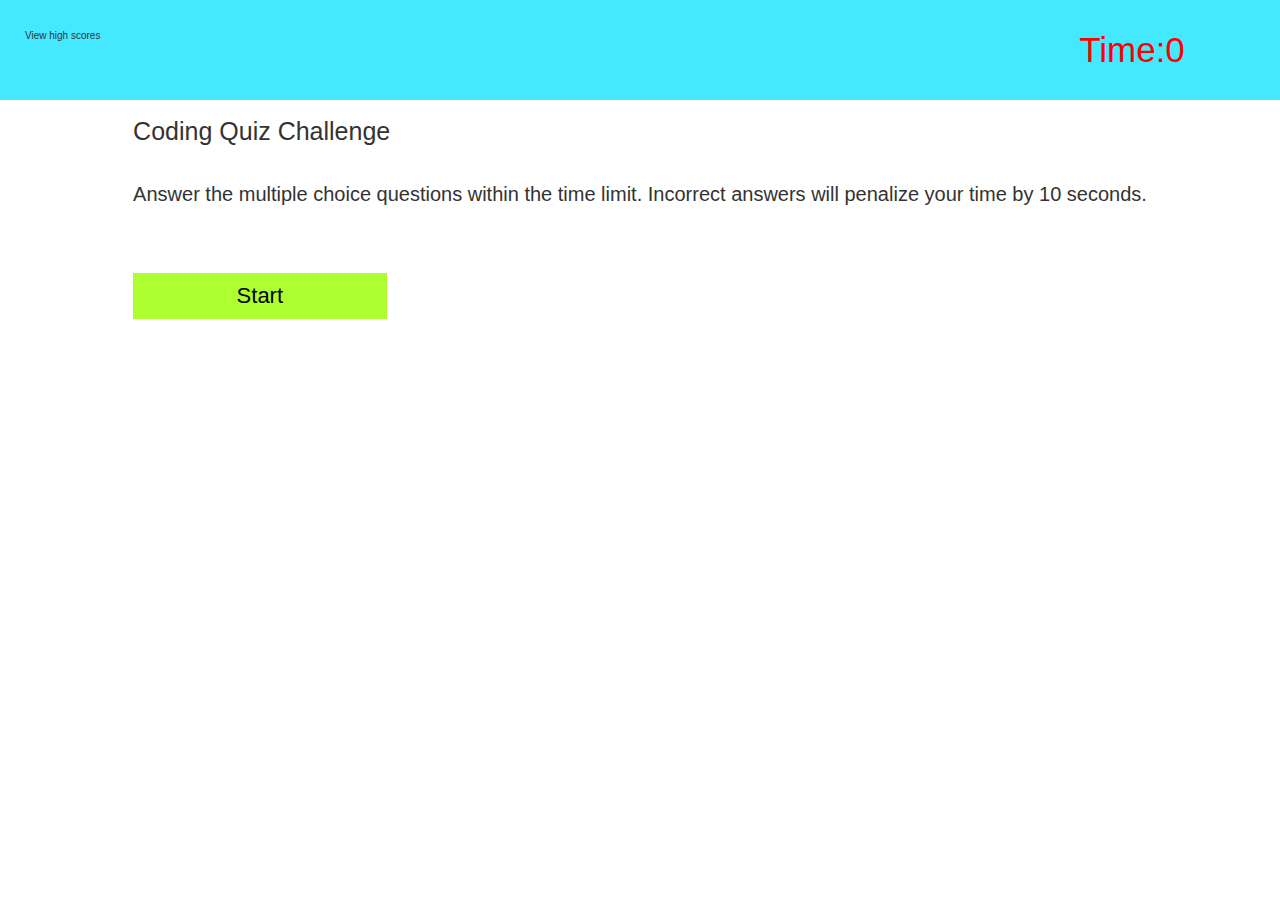
==== index.html @ ce9e2519 "styled and questions populated -JS" ====
<!DOCTYPE html>
<html lang="en">
<head>
    <meta charset="UTF-8">
    <meta http-equiv="X-UA-Compatible" content="IE=edge">
    <meta name="viewport" content="width=device-width, initial-scale=1.0">
    <title>Kat's Code Quiz for Practice</title>
    <link rel="stylesheet" href="assets/css/style.css"/>
</head>
<body>
    <header>
        <div class="highscore">View high scores</div>
        <div class="timeleft">Time:0</div>
    </header>
<div class="wrapper">


<div class="quiz">
    <h1>Coding Quiz Challenge</h1>
    <p>Answer the multiple choice questions within the time limit.  Incorrect answers will penalize your time by 10 seconds.</p>
    <ul class="questions"> </ul>
         
    <button id="timerstart">Start</button>

</div>
</div>





</div>

<script src="assets/js/script.js"></script>
</body>
</html>
---- assets/css/style.css ----
* {
    box-sizing: border-box;
  }
  
  :root {
    --primary: #44e9ff;
    --secondary: #497980;
    --tertiary: rgb(192, 246, 253);
    --grey: #333;
    font-size: 62.5%;
  }
  
  body {
    background: #fff;
    color: var(--grey);
    margin: 0;
    padding: 0;
    display: flex;
    min-height: 100vh;
    flex-direction: column;
    font-family: Arial, Helvetica, sans-serif;
  }

  .quiz p {
      font: 20px sans-serif;
  }

  .quiz h1 {
      font: 35px sans-serif;
  }

  .quiz ul {
      font: 20px sans-serif;
  }

  .no-bullets {
    text-decoration: none;
    list-style-type: none;
}
  
  header {
    width: 100%;
    padding: 30px 25px;
    display: flex;
    justify-content:space-between;
    background-color: #44e9ff;
  }

  .highscore {
      width: 20%;
      color: var(--grey);
  }

  .timeleft {
      width: 20%;
      color: red;
      text-align: center;
      font-size: 35px;
     
  }

  .wrapper {
      display:flex;
      justify-content: space-evenly;
  }

  .quiz {
      display: flex;
      flex-direction: column;
      justify-content: center;
      
  }
.quiz h1 {
    font-size: 25px;

}
.quiz ul {
    font-size: 20px;
}
.quiz li {
    background-color: greenyellow;
    margin-top: 8px;
    padding: 5px 20px;
    font-size: 22px;
    color: black;
    
}

#create-div {
    margin-top: 35px;
    border-top: 1px solid lightgray;
    color: lightgray;
}

.quiz li:hover {
    background-color: purple;
    color: white;

}

 
  #timerstart {
    outline: none;
    border: none;
    display: inline-block;
    margin-top: 10px;
    padding: 10px 15px;
    background: greenyellow;
    font-size: 2.2rem;
    position: relative;
    top: -3px;
    width: 25%;

  }
  
  #timerstart:hover {
    box-shadow: 0 2px var(--grey);
    top: -2px;
  }
  #timerstart:active {
    box-shadow: 0 0px var(--grey);
    top: 0;
  }
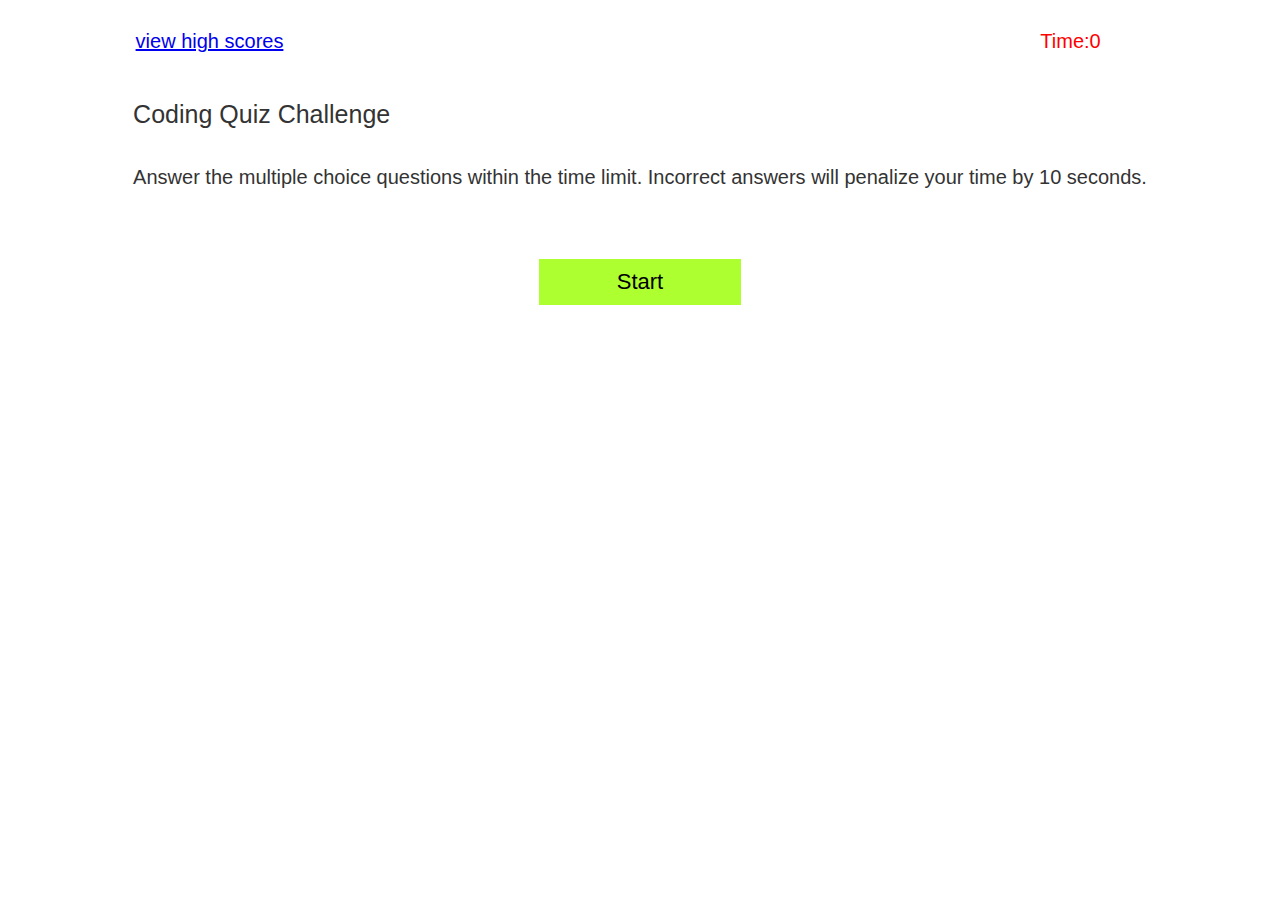
==== commit bdfd34ce: "created high score index and js" ====
--- a/index.html
+++ b/index.html
@@ -9,7 +9,7 @@
 </head>
 <body>
     <header>
-        <div class="highscore">View high scores</div>
+        <div class="highscore"><a href="highscores.html">view high scores</a></div>
         <div class="timeleft">Time:0</div>
     </header>
 <div class="wrapper">
--- a/assets/css/style.css
+++ b/assets/css/style.css
@@ -3,9 +3,6 @@
   }
   
   :root {
-    --primary: #44e9ff;
-    --secondary: #497980;
-    --tertiary: rgb(192, 246, 253);
     --grey: #333;
     font-size: 62.5%;
   }
@@ -43,19 +40,21 @@
     padding: 30px 25px;
     display: flex;
     justify-content:space-between;
-    background-color: #44e9ff;
   }
 
   .highscore {
-      width: 20%;
+      width: 30%;
       color: var(--grey);
+      text-align: center;
+      font-size: 20px;
+      color:plum;
   }
 
   .timeleft {
-      width: 20%;
+      width: 30%;
       color: red;
       text-align: center;
-      font-size: 35px;
+      font-size: 20px;
      
   }
 
@@ -92,25 +91,32 @@
     color: lightgray;
 }
 
+#label-element {
+  font-size: 20px;
+  padding-bottom: 15px;
+}
+
+#initials {
+  font-size: 20px;
+  background-color: black;
+  color: greenyellow;
+}
 .quiz li:hover {
     background-color: purple;
     color: white;
 
 }
 
- 
   #timerstart {
     outline: none;
     border: none;
-    display: inline-block;
     margin-top: 10px;
     padding: 10px 15px;
+    margin-right: 40%;
+    margin-left: 40%;
     background: greenyellow;
     font-size: 2.2rem;
-    position: relative;
     top: -3px;
-    width: 25%;
-
   }
   
   #timerstart:hover {
@@ -123,4 +129,71 @@
   }
   
   
-  +  /* MEDIA QUERY FOR SMALLER DESKTOP AND SMALLER */
+@media screen and (max-width: 980px) {
+  header {
+    padding-bottom: 0;
+    justify-content: center;
+    position: relative;
+  }
+ 
+  header h1 {
+    width: 100%;
+    text-align: center;
+  }
+ 
+  header nav ul {
+    margin-top: 20px;
+    width: 100%;
+    justify-content: center;
+  }
+  
+  
+ 
+  .wrapper {
+   text-align: center;
+ }
+ 
+  .wrapper, .quiz {
+   width: 100%;
+ }
+ 
+ }
+ 
+ /* MEDIA QUERY FOR TABLES AND SMALLER */
+ @media  screen and (max-width: 768px) {
+   .quiz {
+     padding: 30px 15px;
+   }
+   
+   header {
+    width: 100%;
+    display: flex;
+    flex-direction: column;
+    justify-content: center;
+    align-items: center;
+  }
+  .highscore {
+    width: 100%;
+}
+
+.timeleft {
+  margin-top: 15px; 
+  width: 100%;
+   
+}
+ 
+ }
+ 
+ /* MEDIA QUERY FOR MONILE PHONES AND SMALLER */
+ @media screen and (max-width: 575px){
+  
+  #timerstart {
+    margin-right: 30%;
+    margin-left: 30%;
+    background: greenyellow;
+    font-size: 2.2rem;
+    
+
+
+  }